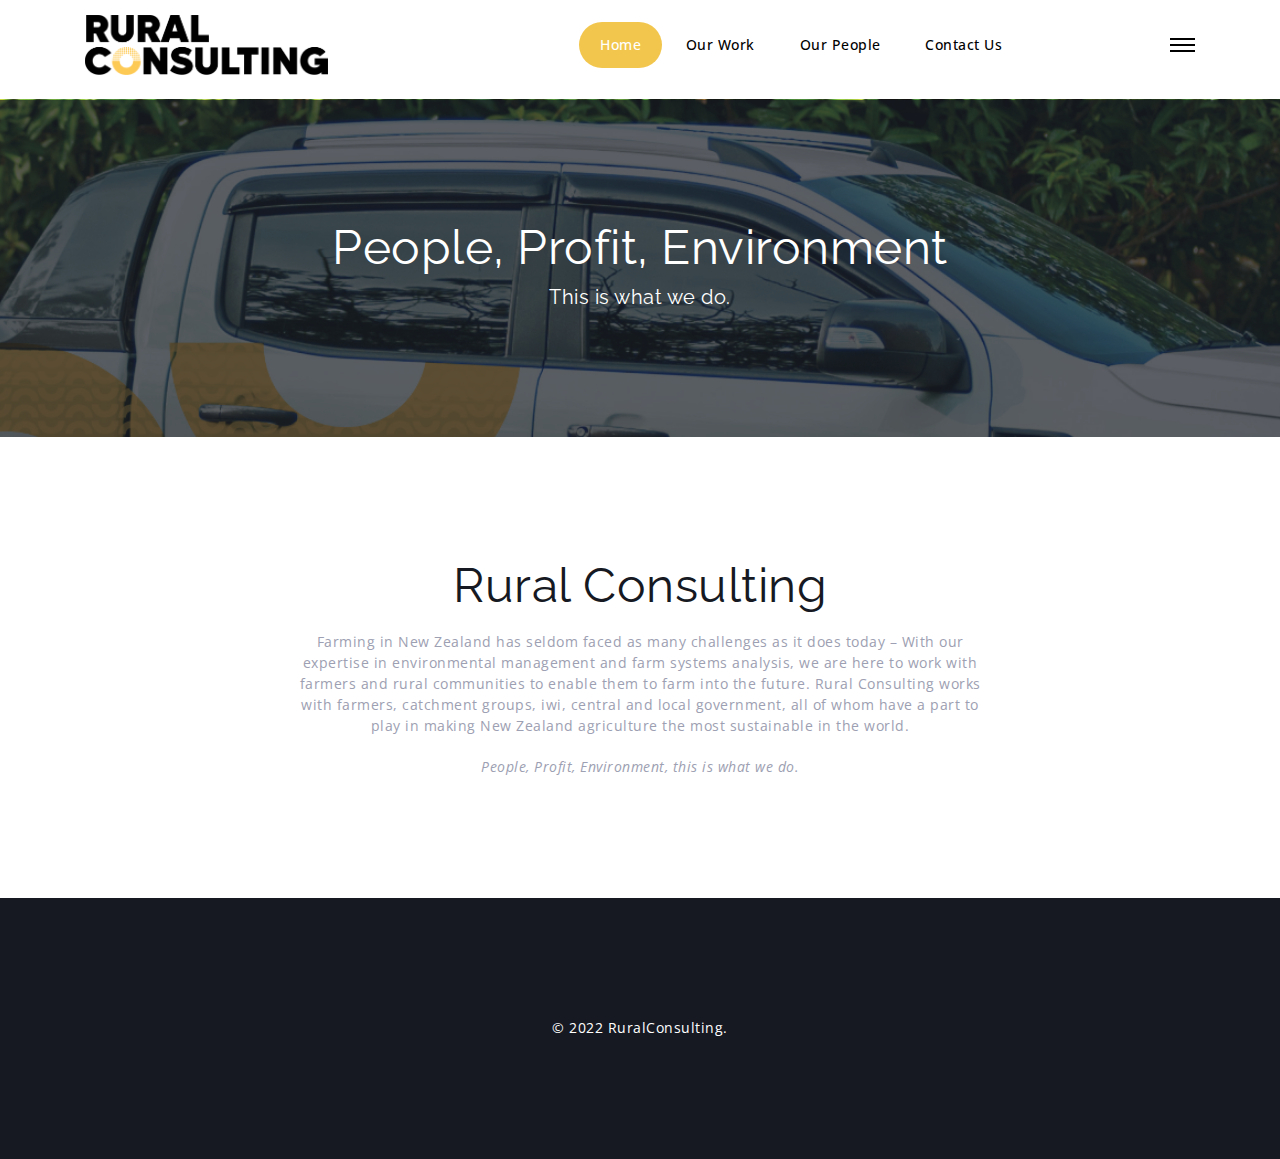
==== index.html @ 0eea69d3 "Added our people page with no images except Josh" ====
<!DOCTYPE html>
<html lang="en">
<head>
    <!-- Meta Tags -->
    <meta charset="utf-8">
    <meta name="viewport" content="width=device-width, initial-scale=1, shrink-to-fit=no">
    <!-- Page Title -->
    <title>RuralConsulting | Home</title>
    <!-- Bundle -->
    <link rel="stylesheet" href="vendor/css/bundle.min.css">
    <!-- Plugin Css -->
    <link rel="stylesheet" href="vendor/css/revolution-settings.min.css">
    <link rel="stylesheet" href="vendor/css/jquery.fancybox.min.css">
    <link rel="stylesheet" href="vendor/css/owl.carousel.min.css">
    <link rel="stylesheet" href="vendor/css/swiper.min.css">
    <link rel="stylesheet" href="vendor/css/cubeportfolio.min.css">
    <link rel="stylesheet" href="vendor/css/LineIcons.min.css">
    <link rel="stylesheet" href="vendor/css/jquery-ui.bundle.css">
    <link rel="stylesheet" href="vendor/css/select2.min.css">
    <link rel="stylesheet" href="vendor/css/slick-theme.css">
    <link rel="stylesheet" href="vendor/css/slick.css">
    <!--    <link rel="stylesheet" href="../vendor/css/animate.css">-->
    <!-- Style Sheet -->
    <link rel="stylesheet" href="assets/css/style.css">
</head>
<body class="position-relative">


<!--Header Start-->
<header class="cursor-light">

    <!--Navigation-->
    <nav class="navbar navbar-top-default nav-radius navbar-expand-lg">
        <div class="container">
            <a href="index.html" title="Logo" class="logo">
                <!--Logo Default-->
                <img src="assets/img/rural_consuluting_logo.png" style="height:60px;" alt="logo" class="logo-dark logo-default">
                <img src="assets/img/rural_consuluting_logo.png" style="height:60px; alt="logo" class="logo-light logo-scrolled">
            </a>

            <!--Nav Links-->
            <div class="collapse navbar-collapse">
                <div class="navbar-nav ml-250">
                    <a class="nav-link active" href="index.html">Home</a>
                    <a class="nav-link" href="our-work.html">Our Work</a>
                    <a class="nav-link" href="our-people.html">Our People</a>
                    <a class="nav-link" href="contact-us.html">Contact Us</a>
                </div>

            </div>
            <!--Side Menu Button-->
            <a href="javascript:void(0)" class="parallax-btn sidemenu_btn" id="sidemenu_toggle">
                <div class="animated-wrap sidemenu_btn_inner">
                    <div class="animated-element">
                        <span></span>
                        <span></span>
                        <span></span>
                    </div>
                </div>
            </a>
        </div>
    </nav>

    <!--Side Nav-->
    <div class="side-menu hidden">
        <div class="inner-wrapper">
            <span class="btn-close link" id="btn_sideNavClose"></span>
            <nav class="side-nav w-100">
                <ul class="navbar-nav">
                    <li class="nav-item">
                        <a class="nav-link" href="index.html">Home</a>
                    </li>
                    <li class="nav-item">
                        <a class="nav-link" href="our-work.html">Our Work</a>
                    </li>
                    <li class="nav-item">
                        <a class="nav-link" href="our-people.html">Our People</a>
                    </li>
                    <li class="nav-item">
                        <a class="nav-link" href="contact-us.html">Contact Us</a>
                    </li>
                </ul>
            </nav>

            <div class="side-footer text-white w-100">
                <p class="text-white">&copy; 2022 RuralConsulting.</p>
            </div>
        </div>
    </div>
    <a id="close_side_menu" href="javascript:void(0);"></a>
    <!-- End side menu -->
</header>
<!--Header end-->

<section class="about-banner pb-0 padding-100">
    <h2 class="d-none">heading</h2>
    <div class="about-img parallaxie">
        <div class="bg-overlay opacity-7 bg-blue"></div>
        <div class="container">
            <div class="row">
                <div class="col-lg-12">
                    <h2 class="text-capitalize mb-15 text-center text-white">People, Profit, Environment</h2>
                    <h4 class="text-white text-center">This is what we do.</h4>
                </div>
            </div>
        </div>
    </div>
</section>

<!--About Sec-->
<section class="bg-white">
    <h2 class="d-none">heading</h2>
    <div class="container">
        <div class="row">
            <div class="col-lg-12 text-center">
                <!--<h4 class="">Lorem ipsum dolor sit am et</h4>-->
                <h2>Rural Consulting</h2>
                <p class="about-max pt-10">
                    Farming in New Zealand has seldom faced as many challenges as it does today – With our expertise
                    in environmental management and farm systems analysis, we are here to work with farmers and
                    rural communities to enable them to farm into the future.
                    Rural Consulting works with farmers, catchment groups, iwi, central and local government, all of
                    whom have a part to play in making New Zealand agriculture the most sustainable in the world.
                </p>
                <p>
                    <br>
                    <em>People, Profit, Environment, this is what we do.</em>
                </p>
            </div>
        </div>
    </div>
</section>
<!--End About Sec-->


<!--Footer Start-->
<section class="text-center bg-blue m-0">
    <h2 class="d-none">hidden</h2>
    <div class="container">
        <div class="row">
            <div class="col-md-12">
                <p class="company-about fadeIn text-capitalize">© 2022 RuralConsulting.</a></p>
            </div>
        </div>
    </div>
</section>
<!--Footer End-->



<!--G0 Top-->
<div class="go-top"><i class="fas fa-chevron-up"></i><i class="fas fa-chevron-up"></i></div>
<!--End Go Top-->


<!-- JavaScript -->
<script src="vendor/js/bundle.min.js"></script>
<!-- Plugin Js -->
<script src="vendor/js/jquery.fancybox.min.js"></script>
<script src="vendor/js/owl.carousel.min.js"></script>
<script src="vendor/js/swiper.min.js"></script>
<script src="vendor/js/jquery.cubeportfolio.min.js"></script>
<script src="vendor/js/jquery.appear.js"></script>
<script src="vendor/js/wow.min.js"></script>
<script src="vendor/js/flip.js"></script>
<script src="vendor/js/jquery-ui.bundle.js"></script>
<script src="vendor/js/select2.min.js"></script>
<script src="vendor/js/jquery.hoverdir.js"></script>
<script src="vendor/js/hover-item.js"></script>
<script src="vendor/js/slick.min.js"></script>
<script src="vendor/js/parallaxie.min.js"></script>
<!-- REVOLUTION JS FILES -->
<script src="vendor/js/jquery.themepunch.tools.min.js"></script>
<script src="vendor/js/jquery.themepunch.revolution.min.js"></script>
<!-- SLIDER REVOLUTION EXTENSIONS -->
<script src="vendor/js/extensions/revolution.extension.actions.min.js"></script>
<script src="vendor/js/extensions/revolution.extension.carousel.min.js"></script>
<script src="vendor/js/extensions/revolution.extension.kenburn.min.js"></script>
<script src="vendor/js/extensions/revolution.extension.layeranimation.min.js"></script>
<script src="vendor/js/extensions/revolution.extension.migration.min.js"></script>
<script src="vendor/js/extensions/revolution.extension.navigation.min.js"></script>
<script src="vendor/js/extensions/revolution.extension.parallax.min.js"></script>
<script src="vendor/js/extensions/revolution.extension.slideanims.min.js"></script>
<script src="vendor/js/extensions/revolution.extension.video.min.js"></script>
<!-- custom script -->
<script src="http://maps.google.com/maps/api/js?key=AIzaSyCo_pcAdFNbTDCAvMwAD19oRTuEmb9M50c"></script>
<script src="assets/js/maps.min.js"></script>
<script src="assets/js/script.js"></script>

</body>
</html>
---- vendor/css/revolution-settings.min.css ----
/*-----------------------------------------------------------------------------

-	Revolution Slider 5.0 Default Style Settings -

Screen Stylesheet

version:   	5.4.5
date:      	15/05/17
author:		themepunch
email:     	info@themepunch.com
website:   	http://www.themepunch.com
-----------------------------------------------------------------------------*/
#debungcontrolls,.debugtimeline{width:100%;box-sizing:border-box}.rev_column,.rev_column .tp-parallax-wrap,.tp-svg-layer svg{vertical-align:top}#debungcontrolls{z-index:100000;position:fixed;bottom:0;height:auto;background:rgba(0,0,0,.6);padding:10px}.debugtimeline{height:10px;position:relative;margin-bottom:3px;display:none;white-space:nowrap}.debugtimeline:hover{height:15px}.the_timeline_tester{background:#e74c3c;position:absolute;top:0;left:0;height:100%;width:0}.rs-go-fullscreen{position:fixed!important;width:100%!important;height:100%!important;top:0!important;left:0!important;z-index:9999999!important;background:#fff!important}.debugtimeline.tl_slide .the_timeline_tester{background:#f39c12}.debugtimeline.tl_frame .the_timeline_tester{background:#3498db}.debugtimline_txt{color:#fff;font-weight:400;font-size:7px;position:absolute;left:10px;top:0;white-space:nowrap;line-height:10px}.rtl{direction:rtl}@font-face{font-family:revicons;src:url(../fonts/revicons.eot?5510888);src:url(../fonts/revicons/revicons.eot?5510888#iefix) format('embedded-opentype'),url(../fonts/revicons/revicons.woff?5510888) format('woff'),url(../fonts/revicons/revicons.ttf?5510888) format('truetype'),url(../fonts/revicons/revicons.svg?5510888#revicons) format('svg');font-weight:400;font-style:normal}[class*=" revicon-"]:before,[class^=revicon-]:before{font-family:revicons;font-style:normal;font-weight:400;speak:none;display:inline-block;text-decoration:inherit;width:1em;margin-right:.2em;text-align:center;font-variant:normal;text-transform:none;line-height:1em;margin-left:.2em}.revicon-search-1:before{content:'\e802'}.revicon-pencil-1:before{content:'\e831'}.revicon-picture-1:before{content:'\e803'}.revicon-cancel:before{content:'\e80a'}.revicon-info-circled:before{content:'\e80f'}.revicon-trash:before{content:'\e801'}.revicon-left-dir:before{content:'\e817'}.revicon-right-dir:before{content:'\e818'}.revicon-down-open:before{content:'\e83b'}.revicon-left-open:before{content:'\e819'}.revicon-right-open:before{content:'\e81a'}.revicon-angle-left:before{content:'\e820'}.revicon-angle-right:before{content:'\e81d'}.revicon-left-big:before{content:'\e81f'}.revicon-right-big:before{content:'\e81e'}.revicon-magic:before{content:'\e807'}.revicon-picture:before{content:'\e800'}.revicon-export:before{content:'\e80b'}.revicon-cog:before{content:'\e832'}.revicon-login:before{content:'\e833'}.revicon-logout:before{content:'\e834'}.revicon-video:before{content:'\e805'}.revicon-arrow-combo:before{content:'\e827'}.revicon-left-open-1:before{content:'\e82a'}.revicon-right-open-1:before{content:'\e82b'}.revicon-left-open-mini:before{content:'\e822'}.revicon-right-open-mini:before{content:'\e823'}.revicon-left-open-big:before{content:'\e824'}.revicon-right-open-big:before{content:'\e825'}.revicon-left:before{content:'\e836'}.revicon-right:before{content:'\e826'}.revicon-ccw:before{content:'\e808'}.revicon-arrows-ccw:before{content:'\e806'}.revicon-palette:before{content:'\e829'}.revicon-list-add:before{content:'\e80c'}.revicon-doc:before{content:'\e809'}.revicon-left-open-outline:before{content:'\e82e'}.revicon-left-open-2:before{content:'\e82c'}.revicon-right-open-outline:before{content:'\e82f'}.revicon-right-open-2:before{content:'\e82d'}.revicon-equalizer:before{content:'\e83a'}.revicon-layers-alt:before{content:'\e804'}.revicon-popup:before{content:'\e828'}.rev_slider_wrapper{position:relative;z-index:0;width:100%}.rev_slider{position:relative;overflow:visible}.entry-content .rev_slider a,.rev_slider a{box-shadow:none}.tp-overflow-hidden{overflow:hidden!important}.group_ov_hidden{overflow:hidden}.rev_slider img,.tp-simpleresponsive img{max-width:none!important;transition:none;margin:0;padding:0;border:none}.rev_slider .no-slides-text{font-weight:700;text-align:center;padding-top:80px}.rev_slider>ul,.rev_slider>ul>li,.rev_slider>ul>li:before,.rev_slider_wrapper>ul,.tp-revslider-mainul>li,.tp-revslider-mainul>li:before,.tp-simpleresponsive>ul,.tp-simpleresponsive>ul>li,.tp-simpleresponsive>ul>li:before{list-style:none!important;position:absolute;margin:0!important;padding:0!important;overflow-x:visible;overflow-y:visible;background-image:none;background-position:0 0;text-indent:0;top:0;left:0}.rev_slider>ul>li,.rev_slider>ul>li:before,.tp-revslider-mainul>li,.tp-revslider-mainul>li:before,.tp-simpleresponsive>ul>li,.tp-simpleresponsive>ul>li:before{visibility:hidden}.tp-revslider-mainul,.tp-revslider-slidesli{padding:0!important;margin:0!important;list-style:none!important}.fullscreen-container,.fullwidthbanner-container{padding:0;position:relative}.rev_slider li.tp-revslider-slidesli{position:absolute!important}.tp-caption .rs-untoggled-content{display:block}.tp-caption .rs-toggled-content{display:none}.rs-toggle-content-active.tp-caption .rs-toggled-content{display:block}.rs-toggle-content-active.tp-caption .rs-untoggled-content{display:none}.rev_slider .caption,.rev_slider .tp-caption{position:relative;visibility:hidden;white-space:nowrap;display:block;-webkit-font-smoothing:antialiased!important;z-index:1}.rev_slider .caption,.rev_slider .tp-caption,.tp-simpleresponsive img{-moz-user-select:none;-khtml-user-select:none;-webkit-user-select:none;-o-user-select:none}.rev_slider .tp-mask-wrap .tp-caption,.rev_slider .tp-mask-wrap :last-child,.wpb_text_column .rev_slider .tp-mask-wrap .tp-caption,.wpb_text_column .rev_slider .tp-mask-wrap :last-child{margin-bottom:0}.tp-svg-layer svg{width:100%;height:100%;position:relative}.tp-carousel-wrapper{cursor:url(openhand.cur),move}.tp-carousel-wrapper.dragged{cursor:url(closedhand.cur),move}.tp_inner_padding{box-sizing:border-box;max-height:none!important}.tp-caption.tp-layer-selectable{-moz-user-select:all;-khtml-user-select:all;-webkit-user-select:all;-o-user-select:all}.tp-caption.tp-hidden-caption,.tp-forcenotvisible,.tp-hide-revslider,.tp-parallax-wrap.tp-hidden-caption{visibility:hidden!important;display:none!important}.rev_slider audio,.rev_slider embed,.rev_slider iframe,.rev_slider object,.rev_slider video{max-width:none!important}.tp-element-background{position:absolute;top:0;left:0;width:100%;height:100%;z-index:0}.tp-blockmask,.tp-blockmask_in,.tp-blockmask_out{position:absolute;top:0;left:0;width:100%;height:100%;background:#fff;z-index:1000;transform:scaleX(0) scaleY(0)}.tp-parallax-wrap{transform-style:preserve-3d}.rev_row_zone{position:absolute;width:100%;left:0;box-sizing:border-box;min-height:50px;font-size:0}.rev_column_inner,.rev_slider .tp-caption.rev_row{position:relative;width:100%!important;box-sizing:border-box}.rev_row_zone_top{top:0}.rev_row_zone_middle{top:50%;transform:translateY(-50%)}.rev_row_zone_bottom{bottom:0}.rev_slider .tp-caption.rev_row{display:table;table-layout:fixed;vertical-align:top;height:auto!important;font-size:0}.rev_column{display:table-cell;position:relative;height:auto;box-sizing:border-box;font-size:0}.rev_column_inner{display:block;height:auto!important;white-space:normal!important}.rev_column_bg{width:100%;height:100%;position:absolute;top:0;left:0;z-index:0;box-sizing:border-box;background-clip:content-box;border:0 solid transparent}.tp-caption .backcorner,.tp-caption .backcornertop,.tp-caption .frontcorner,.tp-caption .frontcornertop{height:0;top:0;width:0;position:absolute}.rev_column_inner .tp-loop-wrap,.rev_column_inner .tp-mask-wrap,.rev_column_inner .tp-parallax-wrap{text-align:inherit}.rev_column_inner .tp-mask-wrap{display:inline-block}.rev_column_inner .tp-parallax-wrap,.rev_column_inner .tp-parallax-wrap .tp-loop-wrap,.rev_column_inner .tp-parallax-wrap .tp-mask-wrap{position:relative!important;left:auto!important;top:auto!important;line-height:0}.tp-video-play-button,.tp-video-play-button i{line-height:50px!important;vertical-align:top;text-align:center}.rev_column_inner .rev_layer_in_column,.rev_column_inner .tp-parallax-wrap,.rev_column_inner .tp-parallax-wrap .tp-loop-wrap,.rev_column_inner .tp-parallax-wrap .tp-mask-wrap{vertical-align:top}.rev_break_columns{display:block!important}.rev_break_columns .tp-parallax-wrap.rev_column{display:block!important;width:100%!important}.fullwidthbanner-container{overflow:hidden}.fullwidthbanner-container .fullwidthabanner{width:100%;position:relative}.tp-static-layers{position:absolute;z-index:101;top:0;left:0}.tp-caption .frontcorner{border-left:40px solid transparent;border-right:0 solid transparent;border-top:40px solid #00A8FF;left:-40px}.tp-caption .backcorner{border-left:0 solid transparent;border-right:40px solid transparent;border-bottom:40px solid #00A8FF;right:0}.tp-caption .frontcornertop{border-left:40px solid transparent;border-right:0 solid transparent;border-bottom:40px solid #00A8FF;left:-40px}.tp-caption .backcornertop{border-left:0 solid transparent;border-right:40px solid transparent;border-top:40px solid #00A8FF;right:0}.tp-layer-inner-rotation{position:relative!important}img.tp-slider-alternative-image{width:100%;height:auto}.caption.fullscreenvideo,.rs-background-video-layer,.tp-caption.coverscreenvideo,.tp-caption.fullscreenvideo{width:100%;height:100%;top:0;left:0;position:absolute}.noFilterClass{filter:none!important}.rs-background-video-layer{visibility:hidden;z-index:0}.caption.fullscreenvideo audio,.caption.fullscreenvideo iframe,.caption.fullscreenvideo video,.tp-caption.fullscreenvideo iframe,.tp-caption.fullscreenvideo iframe audio,.tp-caption.fullscreenvideo iframe video{width:100%!important;height:100%!important;display:none}.fullcoveredvideo audio,.fullscreenvideo audio .fullcoveredvideo video,.fullscreenvideo video{background:#000}.fullcoveredvideo .tp-poster{background-position:center center;background-size:cover;width:100%;height:100%;top:0;left:0}.videoisplaying .html5vid .tp-poster{display:none}.tp-video-play-button{background:#000;background:rgba(0,0,0,.3);border-radius:5px;position:absolute;top:50%;left:50%;color:#FFF;margin-top:-25px;margin-left:-25px;cursor:pointer;width:50px;height:50px;box-sizing:border-box;display:inline-block;z-index:4;opacity:0;transition:opacity .3s ease-out!important}.tp-audio-html5 .tp-video-play-button,.tp-hiddenaudio{display:none!important}.tp-caption .html5vid{width:100%!important;height:100%!important}.tp-video-play-button i{width:50px;height:50px;display:inline-block;font-size:40px!important}.rs-fullvideo-cover,.tp-dottedoverlay,.tp-shadowcover{height:100%;top:0;left:0;position:absolute}.tp-caption:hover .tp-video-play-button{opacity:1;display:block}.tp-caption .tp-revstop{display:none;border-left:5px solid #fff!important;border-right:5px solid #fff!important;margin-top:15px!important;line-height:20px!important;vertical-align:top;font-size:25px!important}.tp-seek-bar,.tp-video-button,.tp-volume-bar{outline:0;line-height:12px;margin:0;cursor:pointer}.videoisplaying .revicon-right-dir{display:none}.videoisplaying .tp-revstop{display:inline-block}.videoisplaying .tp-video-play-button{display:none}.fullcoveredvideo .tp-video-play-button{display:none!important}.fullscreenvideo .fullscreenvideo audio,.fullscreenvideo .fullscreenvideo video{object-fit:contain!important}.fullscreenvideo .fullcoveredvideo audio,.fullscreenvideo .fullcoveredvideo video{object-fit:cover!important}.tp-video-controls{position:absolute;bottom:0;left:0;right:0;padding:5px;opacity:0;transition:opacity .3s;background-image:linear-gradient(to bottom,#000 13%,#323232 100%);display:table;max-width:100%;overflow:hidden;box-sizing:border-box}.rev-btn.rev-hiddenicon i,.rev-btn.rev-withicon i{transition:all .2s ease-out!important;font-size:15px}.tp-caption:hover .tp-video-controls{opacity:.9}.tp-video-button{background:rgba(0,0,0,.5);border:0;border-radius:3px;font-size:12px;color:#fff;padding:0}.tp-video-button:hover{cursor:pointer}.tp-video-button-wrap,.tp-video-seek-bar-wrap,.tp-video-vol-bar-wrap{padding:0 5px;display:table-cell;vertical-align:middle}.tp-video-seek-bar-wrap{width:80%}.tp-video-vol-bar-wrap{width:20%}.tp-seek-bar,.tp-volume-bar{width:100%;padding:0}.rs-fullvideo-cover{width:100%;background:0 0;z-index:5}.disabled_lc .tp-video-play-button,.rs-background-video-layer audio::-webkit-media-controls,.rs-background-video-layer video::-webkit-media-controls,.rs-background-video-layer video::-webkit-media-controls-start-playback-button{display:none!important}.tp-audio-html5 .tp-video-controls{opacity:1!important;visibility:visible!important}.tp-dottedoverlay{background-repeat:repeat;width:100%;z-index:3}.tp-dottedoverlay.twoxtwo{background:url(../assets/gridtile.png)}.tp-dottedoverlay.twoxtwowhite{background:url(../assets/gridtile_white.png)}.tp-dottedoverlay.threexthree{background:url(../assets/gridtile_3x3.png)}.tp-dottedoverlay.threexthreewhite{background:url(../assets/gridtile_3x3_white.png)}.tp-shadowcover{width:100%;background:#fff;z-index:-1}.tp-shadow1{box-shadow:0 10px 6px -6px rgba(0,0,0,.8)}.tp-shadow2:after,.tp-shadow2:before,.tp-shadow3:before,.tp-shadow4:after{z-index:-2;position:absolute;content:"";bottom:10px;left:10px;width:50%;top:85%;max-width:300px;background:0 0;box-shadow:0 15px 10px rgba(0,0,0,.8);transform:rotate(-3deg)}.tp-shadow2:after,.tp-shadow4:after{transform:rotate(3deg);right:10px;left:auto}.tp-shadow5{position:relative;box-shadow:0 1px 4px rgba(0,0,0,.3),0 0 40px rgba(0,0,0,.1) inset}.tp-shadow5:after,.tp-shadow5:before{content:"";position:absolute;z-index:-2;box-shadow:0 0 25px 0 rgba(0,0,0,.6);top:30%;bottom:0;left:20px;right:20px;border-radius:100px/20px}.tp-button{padding:6px 13px 5px;border-radius:3px;height:30px;cursor:pointer;color:#fff!important;text-shadow:0 1px 1px rgba(0,0,0,.6)!important;font-size:15px;line-height:45px!important;font-family:arial,sans-serif;font-weight:700;letter-spacing:-1px;text-decoration:none}.tp-button.big{color:#fff;text-shadow:0 1px 1px rgba(0,0,0,.6);font-weight:700;padding:9px 20px;font-size:19px;line-height:57px!important}.purchase:hover,.tp-button.big:hover,.tp-button:hover{background-position:bottom,15px 11px}.purchase.green,.purchase:hover.green,.tp-button.green,.tp-button:hover.green{background-color:#21a117;box-shadow:0 3px 0 0 #104d0b}.purchase.blue,.purchase:hover.blue,.tp-button.blue,.tp-button:hover.blue{background-color:#1d78cb;box-shadow:0 3px 0 0 #0f3e68}.purchase.red,.purchase:hover.red,.tp-button.red,.tp-button:hover.red{background-color:#cb1d1d;box-shadow:0 3px 0 0 #7c1212}.purchase.orange,.purchase:hover.orange,.tp-button.orange,.tp-button:hover.orange{background-color:#f70;box-shadow:0 3px 0 0 #a34c00}.purchase.darkgrey,.purchase:hover.darkgrey,.tp-button.darkgrey,.tp-button.grey,.tp-button:hover.darkgrey,.tp-button:hover.grey{background-color:#555;box-shadow:0 3px 0 0 #222}.purchase.lightgrey,.purchase:hover.lightgrey,.tp-button.lightgrey,.tp-button:hover.lightgrey{background-color:#888;box-shadow:0 3px 0 0 #555}.rev-btn,.rev-btn:visited{outline:0!important;box-shadow:none!important;text-decoration:none!important;line-height:44px;font-size:17px;font-weight:500;padding:12px 35px;box-sizing:border-box;font-family:Roboto,sans-serif;cursor:pointer}.rev-btn.rev-uppercase,.rev-btn.rev-uppercase:visited{text-transform:uppercase;letter-spacing:1px;font-size:15px;font-weight:900}.rev-btn.rev-withicon i{font-weight:400;position:relative;top:0;margin-left:10px!important}.rev-btn.rev-hiddenicon i{font-weight:400;position:relative;top:0;opacity:0;margin-left:0!important;width:0!important}.rev-btn.rev-hiddenicon:hover i{opacity:1!important;margin-left:10px!important;width:auto!important}.rev-btn.rev-medium,.rev-btn.rev-medium:visited{line-height:36px;font-size:14px;padding:10px 30px}.rev-btn.rev-medium.rev-hiddenicon i,.rev-btn.rev-medium.rev-withicon i{font-size:14px;top:0}.rev-btn.rev-small,.rev-btn.rev-small:visited{line-height:28px;font-size:12px;padding:7px 20px}.rev-btn.rev-small.rev-hiddenicon i,.rev-btn.rev-small.rev-withicon i{font-size:12px;top:0}.rev-maxround{border-radius:30px}.rev-minround{border-radius:3px}.rev-burger{position:relative;width:60px;height:60px;box-sizing:border-box;padding:22px 0 0 14px;border-radius:50%;border:1px solid rgba(51,51,51,.25);-webkit-tap-highlight-color:transparent;cursor:pointer}.rev-burger span{display:block;width:30px;height:3px;background:#333;transition:.7s;pointer-events:none;transform-style:flat!important}.rev-burger.revb-white span,.rev-burger.revb-whitenoborder span{background:#fff}.rev-burger span:nth-child(2){margin:3px 0}#dialog_addbutton .rev-burger:hover :first-child,.open .rev-burger :first-child,.open.rev-burger :first-child{transform:translateY(6px) rotate(-45deg)}#dialog_addbutton .rev-burger:hover :nth-child(2),.open .rev-burger :nth-child(2),.open.rev-burger :nth-child(2){transform:rotate(-45deg);opacity:0}#dialog_addbutton .rev-burger:hover :last-child,.open .rev-burger :last-child,.open.rev-burger :last-child{transform:translateY(-6px) rotate(-135deg)}.rev-burger.revb-white{border:2px solid rgba(255,255,255,.2)}.rev-burger.revb-darknoborder,.rev-burger.revb-whitenoborder{border:0}.rev-burger.revb-darknoborder span{background:#333}.rev-burger.revb-whitefull{background:#fff;border:none}.rev-burger.revb-whitefull span{background:#333}.rev-burger.revb-darkfull{background:#333;border:none}.rev-burger.revb-darkfull span,.rev-scroll-btn.revs-fullwhite{background:#fff}@keyframes rev-ani-mouse{0%{opacity:1;top:29%}15%{opacity:1;top:50%}50%{opacity:0;top:50%}100%{opacity:0;top:29%}}.rev-scroll-btn{display:inline-block;position:relative;left:0;right:0;text-align:center;cursor:pointer;width:35px;height:55px;box-sizing:border-box;border:3px solid #fff;border-radius:23px}.rev-scroll-btn>*{display:inline-block;line-height:18px;font-size:13px;font-weight:400;color:#fff;font-family:proxima-nova,"Helvetica Neue",Helvetica,Arial,sans-serif;letter-spacing:2px}.rev-scroll-btn>.active,.rev-scroll-btn>:focus,.rev-scroll-btn>:hover{color:#fff}.rev-scroll-btn>.active,.rev-scroll-btn>:active,.rev-scroll-btn>:focus,.rev-scroll-btn>:hover{opacity:.8}.rev-scroll-btn.revs-fullwhite span{background:#333}.rev-scroll-btn.revs-fulldark{background:#333;border:none}.rev-scroll-btn.revs-fulldark span,.tp-bullet{background:#fff}.rev-scroll-btn span{position:absolute;display:block;top:29%;left:50%;width:8px;height:8px;margin:-4px 0 0 -4px;background:#fff;border-radius:50%;animation:rev-ani-mouse 2.5s linear infinite}.rev-scroll-btn.revs-dark{border-color:#333}.rev-scroll-btn.revs-dark span{background:#333}.rev-control-btn{position:relative;display:inline-block;z-index:5;color:#FFF;font-size:20px;line-height:60px;font-weight:400;font-style:normal;font-family:Raleway;text-decoration:none;text-align:center;background-color:#000;border-radius:50px;text-shadow:none;background-color:rgba(0,0,0,.5);width:60px;height:60px;box-sizing:border-box;cursor:pointer}.rev-cbutton-dark-sr,.rev-cbutton-light-sr{border-radius:3px}.rev-cbutton-light,.rev-cbutton-light-sr{color:#333;background-color:rgba(255,255,255,.75)}.rev-sbutton{line-height:37px;width:37px;height:37px}.rev-sbutton-blue{background-color:#3B5998}.rev-sbutton-lightblue{background-color:#00A0D1}.rev-sbutton-red{background-color:#DD4B39}.tp-bannertimer{visibility:hidden;width:100%;height:5px;background:#000;background:rgba(0,0,0,.15);position:absolute;z-index:200;top:0}.tp-bannertimer.tp-bottom{top:auto;bottom:0!important;height:5px}.tp-caption img{background:0 0;-ms-filter:"progid:DXImageTransform.Microsoft.gradient(startColorstr=#00FFFFFF,endColorstr=#00FFFFFF)";filter:progid:DXImageTransform.Microsoft.gradient(startColorstr=#00FFFFFF, endColorstr=#00FFFFFF);zoom:1}.caption.slidelink a div,.tp-caption.slidelink a div{width:3000px;height:1500px;background:url(../assets/coloredbg.png)}.tp-caption.slidelink a span{background:url(../assets/coloredbg.png)}.tp-loader.spinner0,.tp-loader.spinner5{background-image:url(../assets/loader.gif);background-repeat:no-repeat}.tp-shape{width:100%;height:100%}.tp-caption .rs-starring{display:inline-block}.tp-caption .rs-starring .star-rating{float:none;display:inline-block;vertical-align:top;color:#FFC321!important}.tp-caption .rs-starring .star-rating,.tp-caption .rs-starring-page .star-rating{position:relative;height:1em;width:5.4em;font-family:star;font-size:1em!important}.tp-loader.spinner0,.tp-loader.spinner1{width:40px;height:40px;margin-top:-20px;margin-left:-20px;animation:tp-rotateplane 1.2s infinite ease-in-out;background-color:#fff;border-radius:3px;box-shadow:0 0 20px 0 rgba(0,0,0,.15)}.tp-caption .rs-starring .star-rating:before,.tp-caption .rs-starring-page .star-rating:before{content:"\73\73\73\73\73";color:#E0DADF;float:left;top:0;left:0;position:absolute}.tp-caption .rs-starring .star-rating span{overflow:hidden;float:left;top:0;left:0;position:absolute;padding-top:1.5em;font-size:1em!important}.tp-caption .rs-starring .star-rating span:before{content:"\53\53\53\53\53";top:0;position:absolute;left:0}.tp-loader{top:50%;left:50%;z-index:10000;position:absolute}.tp-loader.spinner0{background-position:center center}.tp-loader.spinner5{background-position:10px 10px;background-color:#fff;margin:-22px;width:44px;height:44px;border-radius:3px}@keyframes tp-rotateplane{0%{transform:perspective(120px) rotateX(0) rotateY(0)}50%{transform:perspective(120px) rotateX(-180.1deg) rotateY(0)}100%{transform:perspective(120px) rotateX(-180deg) rotateY(-179.9deg)}}.tp-loader.spinner2{width:40px;height:40px;margin-top:-20px;margin-left:-20px;background-color:red;box-shadow:0 0 20px 0 rgba(0,0,0,.15);border-radius:100%;animation:tp-scaleout 1s infinite ease-in-out}@keyframes tp-scaleout{0%{transform:scale(0)}100%{transform:scale(1);opacity:0}}.tp-loader.spinner3{margin:-9px 0 0 -35px;width:70px;text-align:center}.tp-loader.spinner3 .bounce1,.tp-loader.spinner3 .bounce2,.tp-loader.spinner3 .bounce3{width:18px;height:18px;background-color:#fff;box-shadow:0 0 20px 0 rgba(0,0,0,.15);border-radius:100%;display:inline-block;animation:tp-bouncedelay 1.4s infinite ease-in-out;animation-fill-mode:both}.tp-loader.spinner3 .bounce1{animation-delay:-.32s}.tp-loader.spinner3 .bounce2{animation-delay:-.16s}@keyframes tp-bouncedelay{0%,100%,80%{transform:scale(0)}40%{transform:scale(1)}}.tp-loader.spinner4{margin:-20px 0 0 -20px;width:40px;height:40px;text-align:center;animation:tp-rotate 2s infinite linear}.tp-loader.spinner4 .dot1,.tp-loader.spinner4 .dot2{width:60%;height:60%;display:inline-block;position:absolute;top:0;background-color:#fff;border-radius:100%;animation:tp-bounce 2s infinite ease-in-out;box-shadow:0 0 20px 0 rgba(0,0,0,.15)}.tp-loader.spinner4 .dot2{top:auto;bottom:0;animation-delay:-1s}@keyframes tp-rotate{100%{transform:rotate(360deg)}}@keyframes tp-bounce{0%,100%{transform:scale(0)}50%{transform:scale(1)}}.tp-bullets.navbar,.tp-tabs.navbar,.tp-thumbs.navbar{border:none;min-height:0;margin:0;border-radius:0}.tp-bullets,.tp-tabs,.tp-thumbs{position:absolute;display:block;z-index:1000;top:0;left:0}.tp-tab,.tp-thumb{cursor:pointer;position:absolute;opacity:.5;box-sizing:border-box}.tp-arr-imgholder,.tp-tab-image,.tp-thumb-image,.tp-videoposter{background-position:center center;background-size:cover;width:100%;height:100%;display:block;position:absolute;top:0;left:0}.tp-tab.selected,.tp-tab:hover,.tp-thumb.selected,.tp-thumb:hover{opacity:1}.tp-tab-mask,.tp-thumb-mask{box-sizing:border-box!important}.tp-tabs,.tp-thumbs{box-sizing:content-box!important}.tp-bullet{width:15px;height:15px;position:absolute;background:rgba(255,255,255,.3);cursor:pointer}.tp-bullet.selected,.tp-bullet:hover{background:#fff}.tparrows{cursor:pointer;background:#000;background:rgba(0,0,0,.5);width:40px;height:40px;position:absolute;display:block;z-index:1000}.tparrows:hover{background:#000}.tparrows:before{font-family:revicons;font-size:15px;color:#fff;display:block;line-height:40px;text-align:center}.hginfo,.hglayerinfo{font-size:12px;font-weight:600}.tparrows.tp-leftarrow:before{content:'\e824'}.tparrows.tp-rightarrow:before{content:'\e825'}body.rtl .tp-kbimg{left:0!important}.dddwrappershadow{box-shadow:0 45px 100px rgba(0,0,0,.4)}.hglayerinfo{position:fixed;bottom:0;left:0;color:#FFF;line-height:20px;background:rgba(0,0,0,.75);padding:5px 10px;z-index:2000;white-space:normal}.helpgrid,.hginfo{position:absolute}.hginfo{top:-2px;left:-2px;color:#e74c3c;background:#000;padding:2px 5px}.indebugmode .tp-caption:hover{border:1px dashed #c0392b!important}.helpgrid{border:2px dashed #c0392b;top:0;left:0;z-index:0}#revsliderlogloglog{padding:15px;color:#fff;position:fixed;top:0;left:0;width:200px;height:150px;background:rgba(0,0,0,.7);z-index:100000;font-size:10px;overflow:scroll}.aden{filter:hue-rotate(-20deg) contrast(.9) saturate(.85) brightness(1.2)}.aden::after{background:linear-gradient(to right,rgba(66,10,14,.2),transparent);mix-blend-mode:darken}.perpetua::after,.reyes::after{mix-blend-mode:soft-light;opacity:.5}.inkwell{filter:sepia(.3) contrast(1.1) brightness(1.1) grayscale(1)}.perpetua::after{background:linear-gradient(to bottom,#005b9a,#e6c13d)}.reyes{filter:sepia(.22) brightness(1.1) contrast(.85) saturate(.75)}.reyes::after{background:#efcdad}.gingham{filter:brightness(1.05) hue-rotate(-10deg)}.gingham::after{background:linear-gradient(to right,rgba(66,10,14,.2),transparent);mix-blend-mode:darken}.toaster{filter:contrast(1.5) brightness(.9)}.toaster::after{background:radial-gradient(circle,#804e0f,#3b003b);mix-blend-mode:screen}.walden{filter:brightness(1.1) hue-rotate(-10deg) sepia(.3) saturate(1.6)}.walden::after{background:#04c;mix-blend-mode:screen;opacity:.3}.hudson{filter:brightness(1.2) contrast(.9) saturate(1.1)}.hudson::after{background:radial-gradient(circle,#a6b1ff 50%,#342134);mix-blend-mode:multiply;opacity:.5}.earlybird{filter:contrast(.9) sepia(.2)}.earlybird::after{background:radial-gradient(circle,#d0ba8e 20%,#360309 85%,#1d0210 100%);mix-blend-mode:overlay}.mayfair{filter:contrast(1.1) saturate(1.1)}.mayfair::after{background:radial-gradient(circle at 40% 40%,rgba(255,255,255,.8),rgba(255,200,200,.6),#111 60%);mix-blend-mode:overlay;opacity:.4}.lofi{filter:saturate(1.1) contrast(1.5)}.lofi::after{background:radial-gradient(circle,transparent 70%,#222 150%);mix-blend-mode:multiply}._1977{filter:contrast(1.1) brightness(1.1) saturate(1.3)}._1977:after{background:rgba(243,106,188,.3);mix-blend-mode:screen}.brooklyn{filter:contrast(.9) brightness(1.1)}.brooklyn::after{background:radial-gradient(circle,rgba(168,223,193,.4) 70%,#c4b7c8);mix-blend-mode:overlay}.xpro2{filter:sepia(.3)}.xpro2::after{background:radial-gradient(circle,#e6e7e0 40%,rgba(43,42,161,.6) 110%);mix-blend-mode:color-burn}.nashville{filter:sepia(.2) contrast(1.2) brightness(1.05) saturate(1.2)}.nashville::after{background:rgba(0,70,150,.4);mix-blend-mode:lighten}.nashville::before{background:rgba(247,176,153,.56);mix-blend-mode:darken}.lark{filter:contrast(.9)}.lark::after{background:rgba(242,242,242,.8);mix-blend-mode:darken}.lark::before{background:#22253f;mix-blend-mode:color-dodge}.moon{filter:grayscale(1) contrast(1.1) brightness(1.1)}.moon::before{background:#a0a0a0;mix-blend-mode:soft-light}.moon::after{background:#383838;mix-blend-mode:lighten}.clarendon{filter:contrast(1.2) saturate(1.35)}.clarendon:before{background:rgba(127,187,227,.2);mix-blend-mode:overlay}.willow{filter:grayscale(.5) contrast(.95) brightness(.9)}.willow::before{background-color:radial-gradient(40%,circle,#d4a9af 55%,#000 150%);mix-blend-mode:overlay}.willow::after{background-color:#d8cdcb;mix-blend-mode:color}.rise{filter:brightness(1.05) sepia(.2) contrast(.9) saturate(.9)}.rise::after{background:radial-gradient(circle,rgba(232,197,152,.8),transparent 90%);mix-blend-mode:overlay;opacity:.6}.rise::before{background:radial-gradient(circle,rgba(236,205,169,.15) 55%,rgba(50,30,7,.4));mix-blend-mode:multiply}._1977:after,._1977:before,.aden:after,.aden:before,.brooklyn:after,.brooklyn:before,.clarendon:after,.clarendon:before,.earlybird:after,.earlybird:before,.gingham:after,.gingham:before,.hudson:after,.hudson:before,.inkwell:after,.inkwell:before,.lark:after,.lark:before,.lofi:after,.lofi:before,.mayfair:after,.mayfair:before,.moon:after,.moon:before,.nashville:after,.nashville:before,.perpetua:after,.perpetua:before,.reyes:after,.reyes:before,.rise:after,.rise:before,.slumber:after,.slumber:before,.toaster:after,.toaster:before,.walden:after,.walden:before,.willow:after,.willow:before,.xpro2:after,.xpro2:before{content:'';display:block;height:100%;width:100%;top:0;left:0;position:absolute;pointer-events:none}._1977,.aden,.brooklyn,.clarendon,.earlybird,.gingham,.hudson,.inkwell,.lark,.lofi,.mayfair,.moon,.nashville,.perpetua,.reyes,.rise,.slumber,.toaster,.walden,.willow,.xpro2{position:relative}._1977 img,.aden img,.brooklyn img,.clarendon img,.earlybird img,.gingham img,.hudson img,.inkwell img,.lark img,.lofi img,.mayfair img,.moon img,.nashville img,.perpetua img,.reyes img,.rise img,.slumber img,.toaster img,.walden img,.willow img,.xpro2 img{width:100%;z-index:1}._1977:before,.aden:before,.brooklyn:before,.clarendon:before,.earlybird:before,.gingham:before,.hudson:before,.inkwell:before,.lark:before,.lofi:before,.mayfair:before,.moon:before,.nashville:before,.perpetua:before,.reyes:before,.rise:before,.slumber:before,.toaster:before,.walden:before,.willow:before,.xpro2:before{z-index:2}._1977:after,.aden:after,.brooklyn:after,.clarendon:after,.earlybird:after,.gingham:after,.hudson:after,.inkwell:after,.lark:after,.lofi:after,.mayfair:after,.moon:after,.nashville:after,.perpetua:after,.reyes:after,.rise:after,.slumber:after,.toaster:after,.walden:after,.willow:after,.xpro2:after{z-index:3}.slumber{filter:saturate(.66) brightness(1.05)}.slumber::after{background:rgba(125,105,24,.5);mix-blend-mode:soft-light}.slumber::before{background:rgba(69,41,12,.4);mix-blend-mode:lighten}.tp-kbimg-wrap:after,.tp-kbimg-wrap:before{height:500%;width:500%}
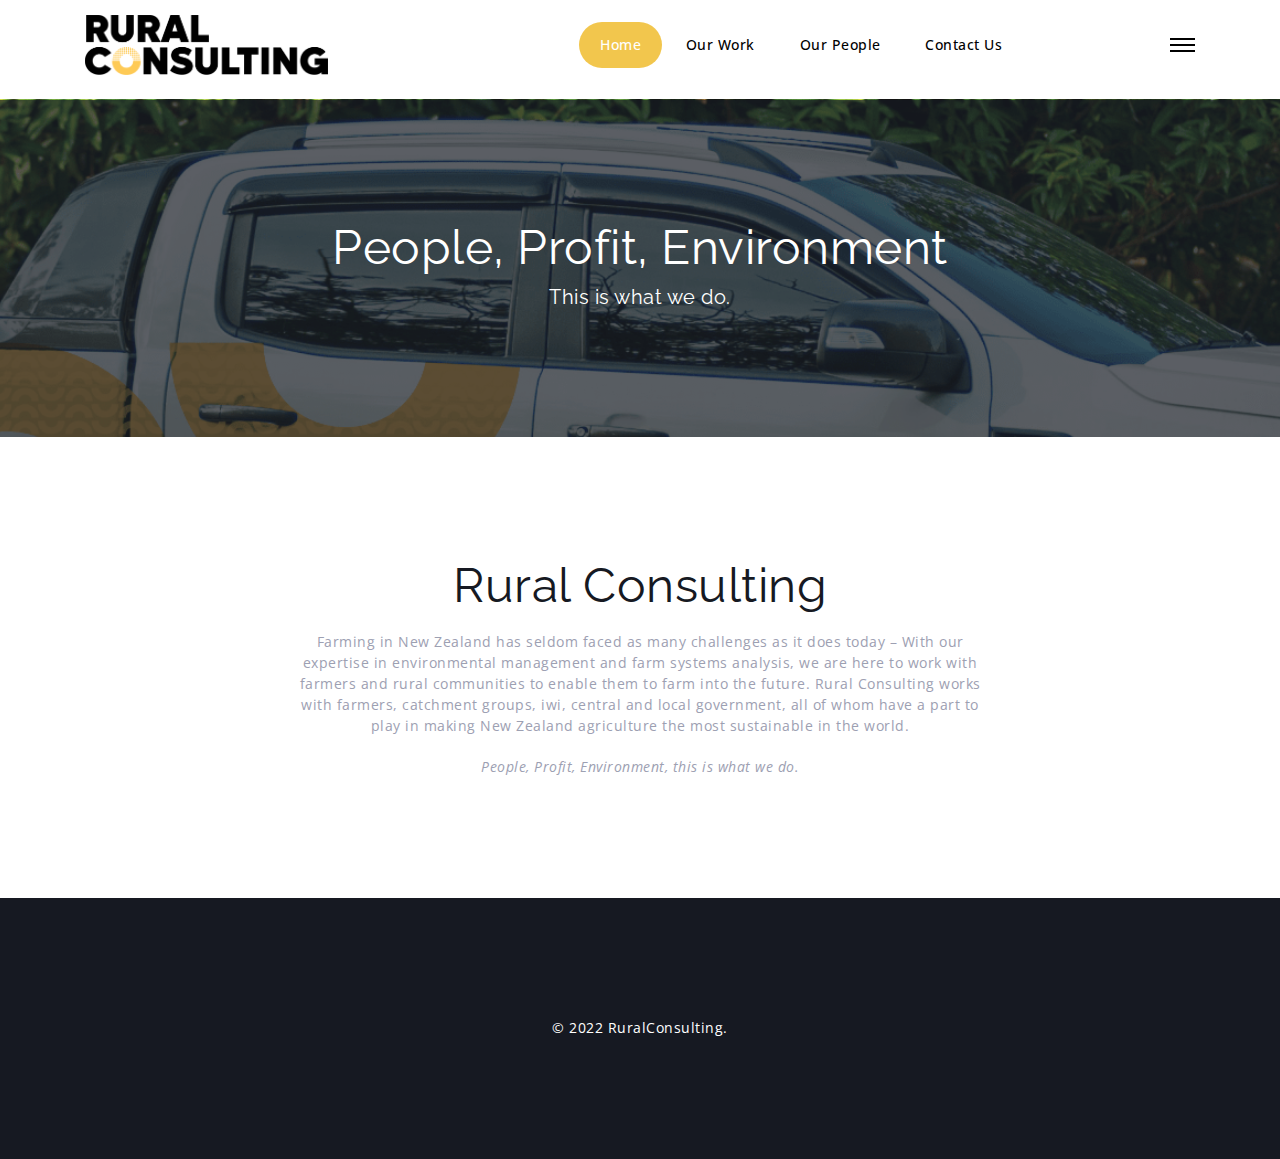
==== commit 316d80fc: "added our work subpages" ====
--- a/index.html
+++ b/index.html
@@ -93,7 +93,7 @@
 <!--Header end-->
 
 <section class="about-banner pb-0 padding-100">
-    <h2 class="d-none">heading</h2>
+    <h2 class="d-none">Home</h2>
     <div class="about-img parallaxie">
         <div class="bg-overlay opacity-7 bg-blue"></div>
         <div class="container">
@@ -109,7 +109,7 @@
 
 <!--About Sec-->
 <section class="bg-white">
-    <h2 class="d-none">heading</h2>
+    <h2 class="d-none">Home</h2>
     <div class="container">
         <div class="row">
             <div class="col-lg-12 text-center">
@@ -182,9 +182,6 @@
 <script src="vendor/js/extensions/revolution.extension.parallax.min.js"></script>
 <script src="vendor/js/extensions/revolution.extension.slideanims.min.js"></script>
 <script src="vendor/js/extensions/revolution.extension.video.min.js"></script>
-<!-- custom script -->
-<script src="http://maps.google.com/maps/api/js?key=AIzaSyCo_pcAdFNbTDCAvMwAD19oRTuEmb9M50c"></script>
-<script src="assets/js/maps.min.js"></script>
 <script src="assets/js/script.js"></script>
 
 </body>
--- a/assets/css/style.css
+++ b/assets/css/style.css
@@ -1058,7 +1058,6 @@
 .price-item{
     padding: 32px 22px;
     border-radius: 10px;
-    max-width: 380px;
     margin: 80px 0 0 0;
     background: #fff;
     -webkit-box-shadow: 0 0 10px rgba(0, 0, 0, 0.2);
@@ -1838,6 +1837,14 @@
     margin: 0 auto;
 }
 
+.bg-light .normal-list, .bg-white .normal-list {
+    color: #000;
+    text-align: left;
+}
+.normal-list li {
+    list-style: circle;
+}
+
 /*=============================
     End about
 ===========================*/
@@ -2778,3 +2785,15 @@
     }
 }
 
+
+
+.blog-p-img {
+    top: 10px;
+    max-height: 360px;
+    overflow: hidden;
+}
+
+.blog-img-p {
+    width: 100%;
+    margin-top: -50px;
+}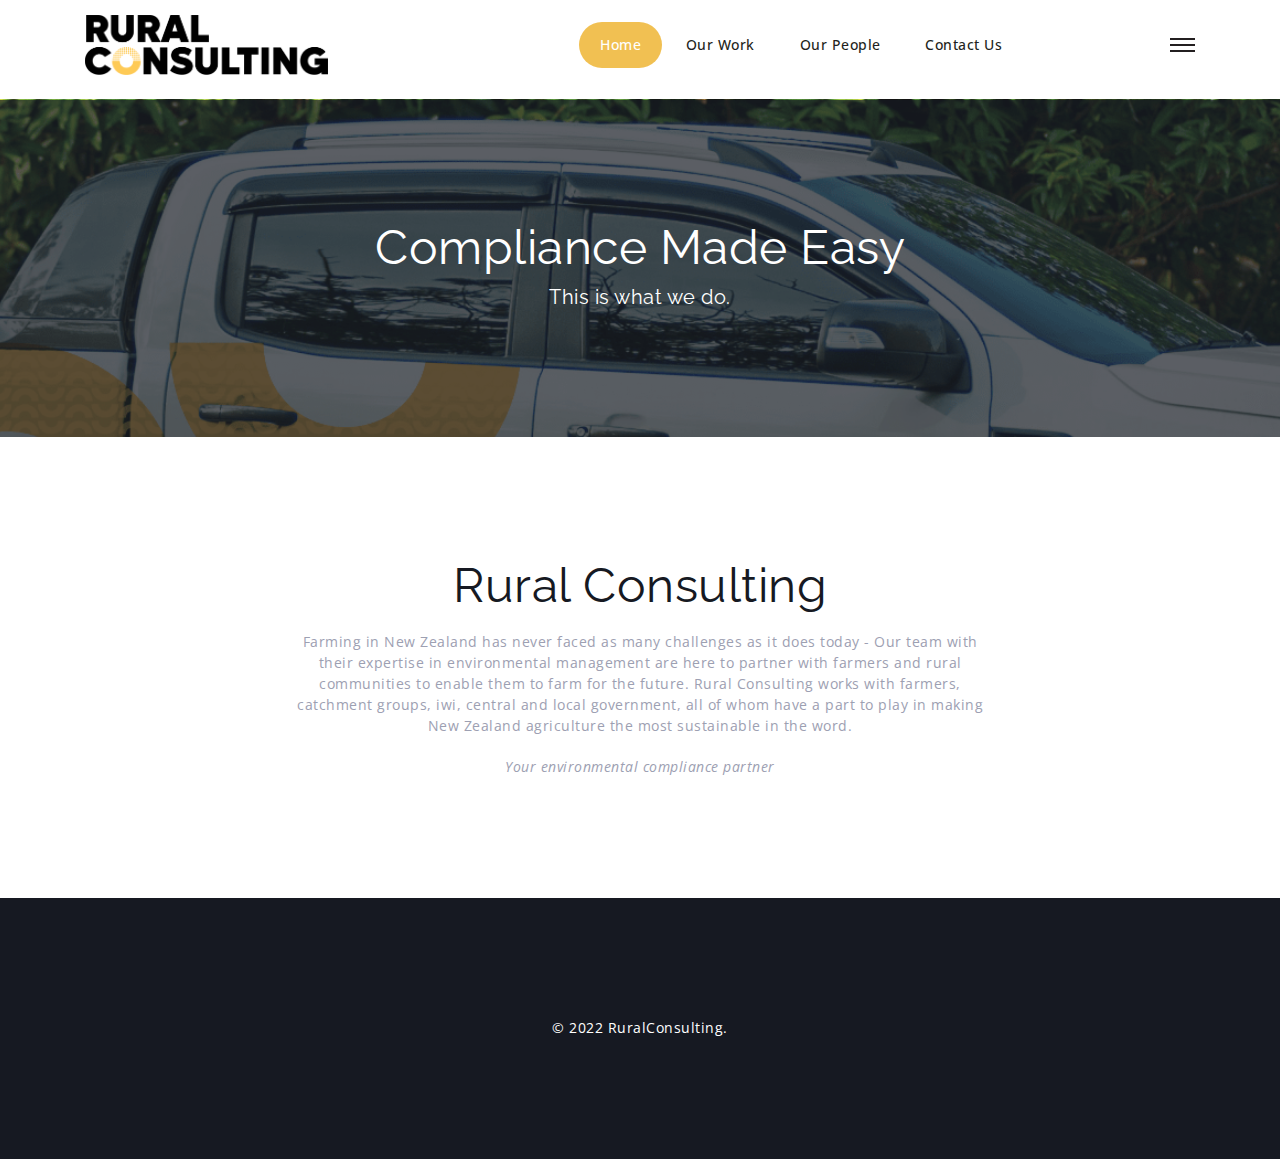
==== commit 6b6b6623: "Update index.html" ====
--- a/index.html
+++ b/index.html
@@ -99,7 +99,7 @@
         <div class="container">
             <div class="row">
                 <div class="col-lg-12">
-                    <h2 class="text-capitalize mb-15 text-center text-white">People, Profit, Environment</h2>
+                    <h2 class="text-capitalize mb-15 text-center text-white">Compliance made easy</h2>
                     <h4 class="text-white text-center">This is what we do.</h4>
                 </div>
             </div>
@@ -116,15 +116,15 @@
                 <!--<h4 class="">Lorem ipsum dolor sit am et</h4>-->
                 <h2>Rural Consulting</h2>
                 <p class="about-max pt-10">
-                    Farming in New Zealand has seldom faced as many challenges as it does today – With our expertise
-                    in environmental management and farm systems analysis, we are here to work with farmers and
-                    rural communities to enable them to farm into the future.
-                    Rural Consulting works with farmers, catchment groups, iwi, central and local government, all of
-                    whom have a part to play in making New Zealand agriculture the most sustainable in the world.
+                    Farming in New Zealand has never faced as many challenges as it does today - Our team with their 
+                    expertise in environmental management are here to partner with farmers and rural communities to 
+                    enable them to farm for the future. Rural Consulting works with farmers, catchment groups, iwi, 
+                    central and local government, all of whom have a part to play in making New Zealand agriculture 
+                    the most sustainable in the word. 
                 </p>
                 <p>
                     <br>
-                    <em>People, Profit, Environment, this is what we do.</em>
+                    <em>Your environmental compliance partner</em>
                 </p>
             </div>
         </div>
--- a/assets/css/style.css
+++ b/assets/css/style.css
@@ -84,7 +84,7 @@
 }
 
 .green{
-    color: #f2c64d;
+    color: #f1c052;
 }
 
 .blue{
@@ -92,7 +92,7 @@
 }
 
 .orange{
-    color: #f2c64d;
+    color: #f1c052;
 }
 
 .text-white{
@@ -104,7 +104,7 @@
 }
 
 .grey:hover{
-    color: #f2c64d;
+    color: #f1c052;
 }
 
 .bg-overlay{position: absolute;top: 0;left: 0;width: 100%;height: 100%;}
@@ -126,7 +126,7 @@
 .hr-line{
     width: 150px;
     height: 2px;
-    background: #000;
+    background: #231f20;
     display: block;
 }
 
@@ -135,11 +135,11 @@
 }
 
 h3 a {
-    color: #000;
+    color: #231f20;
 }
 
 a:hover{
-    color: #f2c64d;
+    color: #f1c052;
 }
 
 ol, ul {
@@ -227,12 +227,12 @@
 
 
 /* button background */
-.btn.btn-green{background: #f2c64d; border-color: #f2c64d; color: #ffffff !important; -webkit-transition: 1s; -o-transition: 1s; transition: 1s; cursor: pointer;}
+.btn.btn-green{background: #f1c052; border-color: #f1c052; color: #ffffff !important; -webkit-transition: 1s; -o-transition: 1s; transition: 1s; cursor: pointer;}
 .btn.btn-green:hover{background: #161922 !important; border-color: #161922; color: #ffffff !important; -webkit-transition: 1s; -o-transition: 1s; transition: 1s; cursor: pointer;}
 .btn.btn-blue{background: #161922; border-color: #161922; color: #ffffff !important; -webkit-transition: 1s; -o-transition: 1s; transition: 1s; cursor: pointer;}
-.btn.btn-blue:hover{background: #f2c64d !important; border-color: #f2c64d; color: #ffffff !important; -webkit-transition: 1s; -o-transition: 1s; transition: 1s; cursor: pointer;}
-.btn.btn-green-orange{background: #f2c64d; border-color: #f2c64d; color: #ffffff !important; -webkit-transition: 1s; -o-transition: 1s; transition: 1s; cursor: pointer;}
-.btn.btn-green-orange:hover{background: #f2c64d; border-color: #f2c64d; color: #ffffff !important; -webkit-transition: 1s; -o-transition: 1s; transition: 1s; cursor: pointer;}
+.btn.btn-blue:hover{background: #f1c052 !important; border-color: #f1c052; color: #ffffff !important; -webkit-transition: 1s; -o-transition: 1s; transition: 1s; cursor: pointer;}
+.btn.btn-green-orange{background: #f1c052; border-color: #f1c052; color: #ffffff !important; -webkit-transition: 1s; -o-transition: 1s; transition: 1s; cursor: pointer;}
+.btn.btn-green-orange:hover{background: #f1c052; border-color: #f1c052; color: #ffffff !important; -webkit-transition: 1s; -o-transition: 1s; transition: 1s; cursor: pointer;}
 
 
 
@@ -368,7 +368,7 @@
 }
 .load span:nth-child(2)
 {
-    background: #f2c64d;
+    background: #f1c052;
     left: 5px;
     top: -34px;
     -webkit-animation-delay: 1s;
@@ -376,7 +376,7 @@
 }
 .load span:nth-child(4)
 {
-    background: #f2c64d;
+    background: #f1c052;
     left: -24px;
     top: 3px;
     -webkit-animation-delay: 1.5s;
@@ -482,7 +482,7 @@
 .navbar-top-default .navbar-nav .nav-link {
     font-family: 'Open Sans', sans-serif;
     font-size: 14px;
-    color: #000;
+    color: #231f20;
     font-weight: 500;
     padding: 0 0 0;
     margin-right: 1.1rem;
@@ -497,7 +497,7 @@
 .header-appear .navbar-top-default .navbar-nav .nav-link {
     font-family: 'Raleway', sans-serif;
     font-size: 14px;
-    color: #000;
+    color: #231f20;
     font-weight: 500;
     text-transform: capitalize;
 }
@@ -517,12 +517,12 @@
     border-radius: 36px;
 }
 .nav-radius .navbar-nav .nav-link.active {
-    background:#f2c64d;
+    background:#f1c052;
     color: #ffffff !important;
 }
 
 .header-appear .nav-radius .navbar-nav .nav-link.active {
-    background: #f2c64d;
+    background: #f1c052;
     color: #ffffff !important;
 }
 
@@ -680,14 +680,14 @@
 .sidemenu_btn span {
     height: 2px;
     width: 25px;
-    background: #000;
+    background: #231f20;
     display: block;
 }
 
 .header-appear .sidemenu_btn span {
     height: 2px;
     width: 25px;
-    background: #000;
+    background: #231f20;
     display: block;
 }
 
@@ -899,7 +899,7 @@
     padding-bottom: 35px;
     padding-right: 35px;
     padding-left: 35px;
-    background-color: #f2c64d;
+    background-color: #f1c052;
     border-radius: 50%;
     max-width: 115px;
     -webkit-transition: 1s;
@@ -930,7 +930,7 @@
 }
 
 .about-padding2:hover{
-    background-color: #f2c64d;
+    background-color: #f1c052;
     -webkit-transition: 1s;
     -o-transition: 1s;
     transition: 1s;
@@ -1007,7 +1007,7 @@
 }
 
 .carousel-date{
-    background: #f2c64d;
+    background: #f1c052;
     padding:86px;
 }
 
@@ -1029,7 +1029,7 @@
 }
 
 #team-carousel .owl-dots .owl-dot.active {
-    background: #f2c64d;
+    background: #f1c052;
     height: 2px;
     width: 20px;
 }
@@ -1123,7 +1123,7 @@
 }
 
 ul.packages li i.fa-check{
-    color: #f2c64d;
+    color: #f1c052;
 }
 
 ul.packages li i.fa-times{
@@ -1239,7 +1239,7 @@
     color: transparent;
     border: 0;
     outline: none;
-    background: #f2c64d;
+    background: #f1c052;
 }
 
 .slick-dots li {
@@ -1382,7 +1382,7 @@
     transition: all 0.3s ease-in-out;
 }
 .date.date-hvr, .date-2.date-2-hvr{
-    background: #f2c64d;
+    background: #f1c052;
     -webkit-transition: .3s;
     -o-transition: .3s;
     transition: .3s;
@@ -1635,7 +1635,7 @@
     bottom: 15px;
     right: 15px;
     color: #ffffff;
-    background-color: #f2c64d;
+    background-color: #f1c052;
     z-index: 4;
     width: 40px;
     text-align: center;
@@ -1801,7 +1801,7 @@
     padding-right: 15px;
     font-weight: 700;
     content: '\f061';
-    background-color: #f2c64d;
+    background-color: #f1c052;
     -webkit-background-clip: text !important;
     -webkit-text-fill-color: transparent !important;
 }
@@ -1811,7 +1811,7 @@
     width: 100%;
     position: relative;
     left: 0.5rem;
-    background: #f2c64d;
+    background: #f1c052;
 }
 
 .image-about {
@@ -1838,7 +1838,7 @@
 }
 
 .bg-light .normal-list, .bg-white .normal-list {
-    color: #000;
+    color: #231f20;
     text-align: left;
 }
 .normal-list li {
@@ -1865,7 +1865,7 @@
 .comment li a > i {
     margin-right: 5px;
     vertical-align: middle;
-    color: #f2c64d;
+    color: #f1c052;
     font-size: 16px;
 }
 
@@ -1925,7 +1925,7 @@
 
 .widget_search .input-group-addon {
     height: 40px;
-    background-color: #f2c64d;
+    background-color: #f1c052;
     color: #fff;
     position: relative;
     top: 0;
@@ -1940,7 +1940,7 @@
 }
 
 .widget_search .input-group-addon:hover{
-    background-color: #f2c64d;
+    background-color: #f1c052;
     -webkit-transition: 1s;
     -o-transition: 1s;
     transition: 1s;
@@ -1988,7 +1988,7 @@
 }
 
 .webtags li a:hover{
-    background: #f2c64d;
+    background: #f1c052;
     color: #fff;
 }
 
@@ -2039,11 +2039,11 @@
 }
 
 .webcats li a:hover {
-    color: #f2c64d;
+    color: #f1c052;
 }
 
 .webcats li a:hover > span{
-    background: #f2c64d;
+    background: #f1c052;
     color: #fff;
 }
 
@@ -2095,16 +2095,16 @@
 .page-item.active .page-link {
     z-index: 1;
     color: #fff;
-    background-color: #f2c64d;
-    border-color: #f2c64d;
+    background-color: #f1c052;
+    border-color: #f1c052;
 }
 
 .page-link:hover {
     z-index: 2;
     color: #fff;
     text-decoration: none;
-    background-color: #f2c64d;
-    border-color: #f2c64d;
+    background-color: #f1c052;
+    border-color: #f1c052;
 }
 
 .page-link {
@@ -2113,7 +2113,7 @@
     padding: .5rem .75rem;
     margin-left: -1px;
     line-height: 1.25;
-    color: #f2c64d;
+    color: #f1c052;
     background-color: #fff;
     border: 1px solid #dee2e6;
 }
@@ -2158,7 +2158,7 @@
 }
 
 .btn-hvr-green:hover{
-    -webkit-text-fill-color: #f2c64d;
+    -webkit-text-fill-color: #f1c052;
     -webkit-transition: 1s;
     -o-transition: 1s;
     transition: 1s;
@@ -2387,7 +2387,7 @@
 .swiper-container-vertical>.swiper-pagination-bullets .swiper-pagination-bullet {
     margin: 6px 0;
     display: block;
-    background: #f2c64d;
+    background: #f1c052;
     width: 2px;
     height: 22px;
     border-radius: 0;
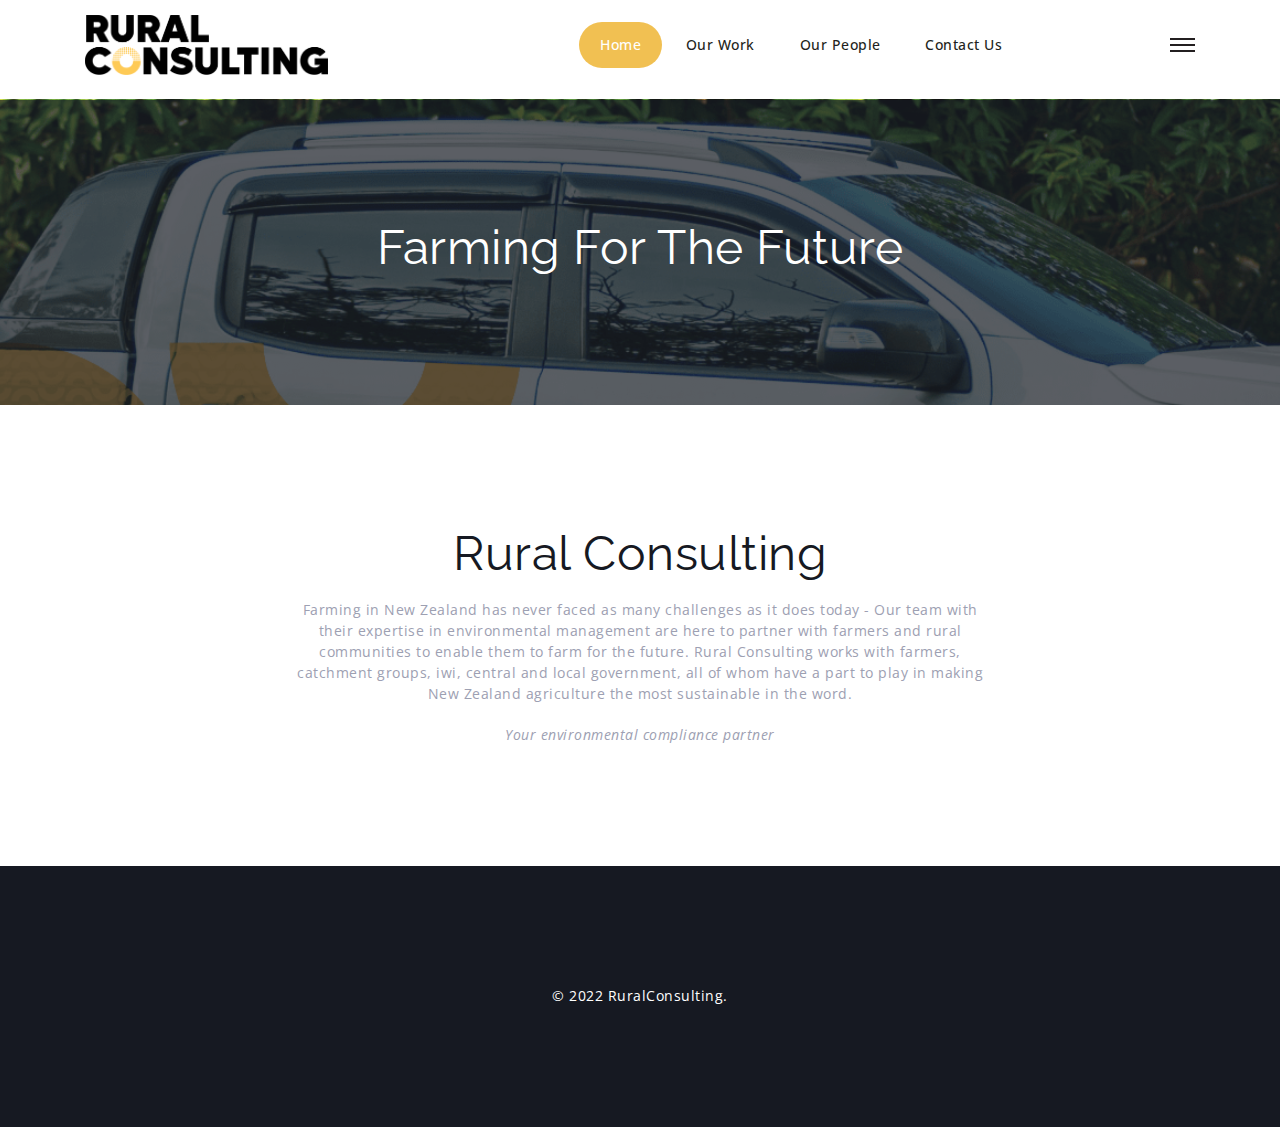
==== commit c24d1950: "Update index.html" ====
--- a/index.html
+++ b/index.html
@@ -99,8 +99,7 @@
         <div class="container">
             <div class="row">
                 <div class="col-lg-12">
-                    <h2 class="text-capitalize mb-15 text-center text-white">Compliance made easy</h2>
-                    <h4 class="text-white text-center">This is what we do.</h4>
+                    <h2 class="text-capitalize mb-15 text-center text-white">Farming for the future</h2>
                 </div>
             </div>
         </div>
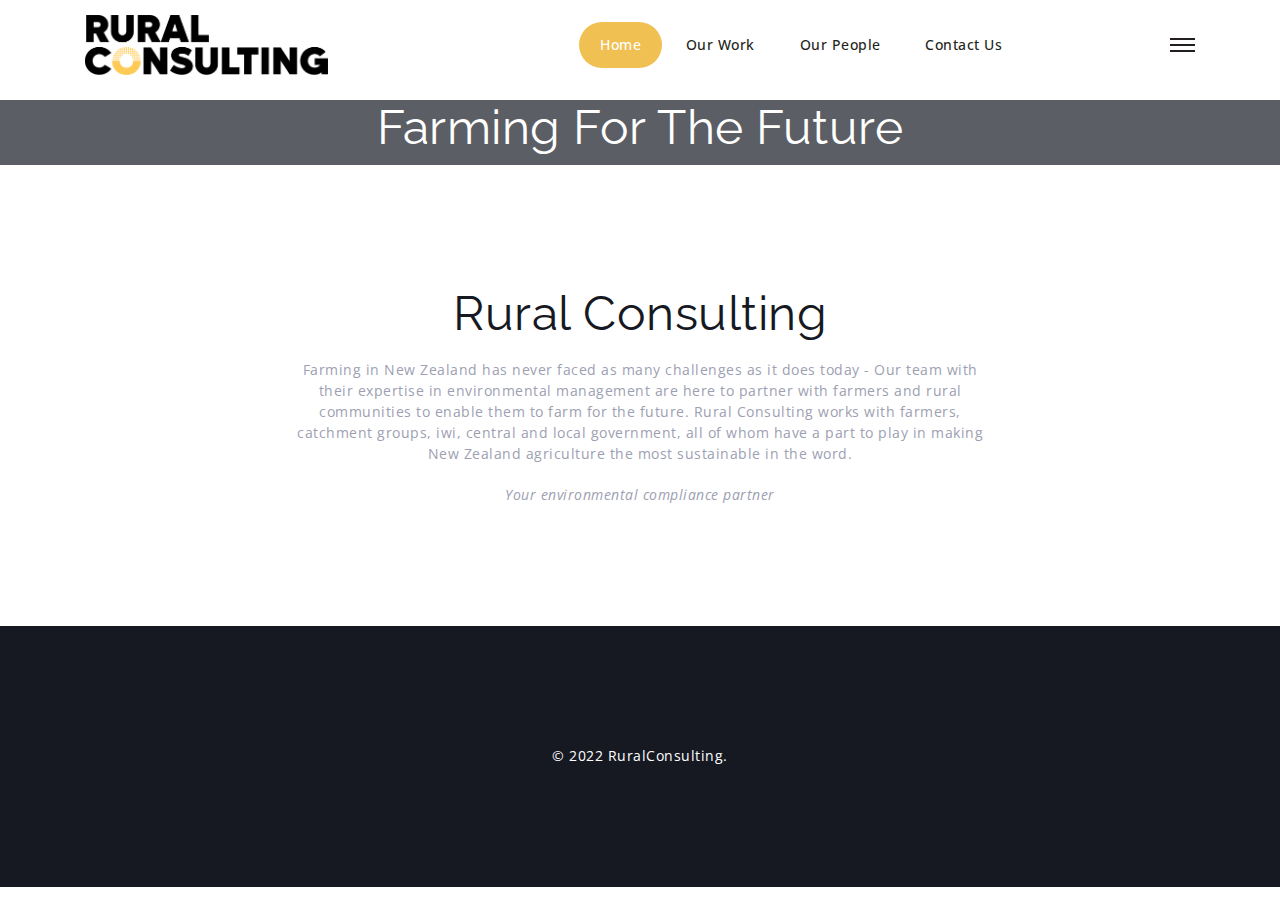
==== commit 62585bbf: "Update index.html" ====
--- a/index.html
+++ b/index.html
@@ -94,7 +94,7 @@
 
 <section class="about-banner pb-0 padding-100">
     <h2 class="d-none">Home</h2>
-    <div class="about-img parallaxie">
+    <div class="Main-Image_WebReady parallaxie">
         <div class="bg-overlay opacity-7 bg-blue"></div>
         <div class="container">
             <div class="row">
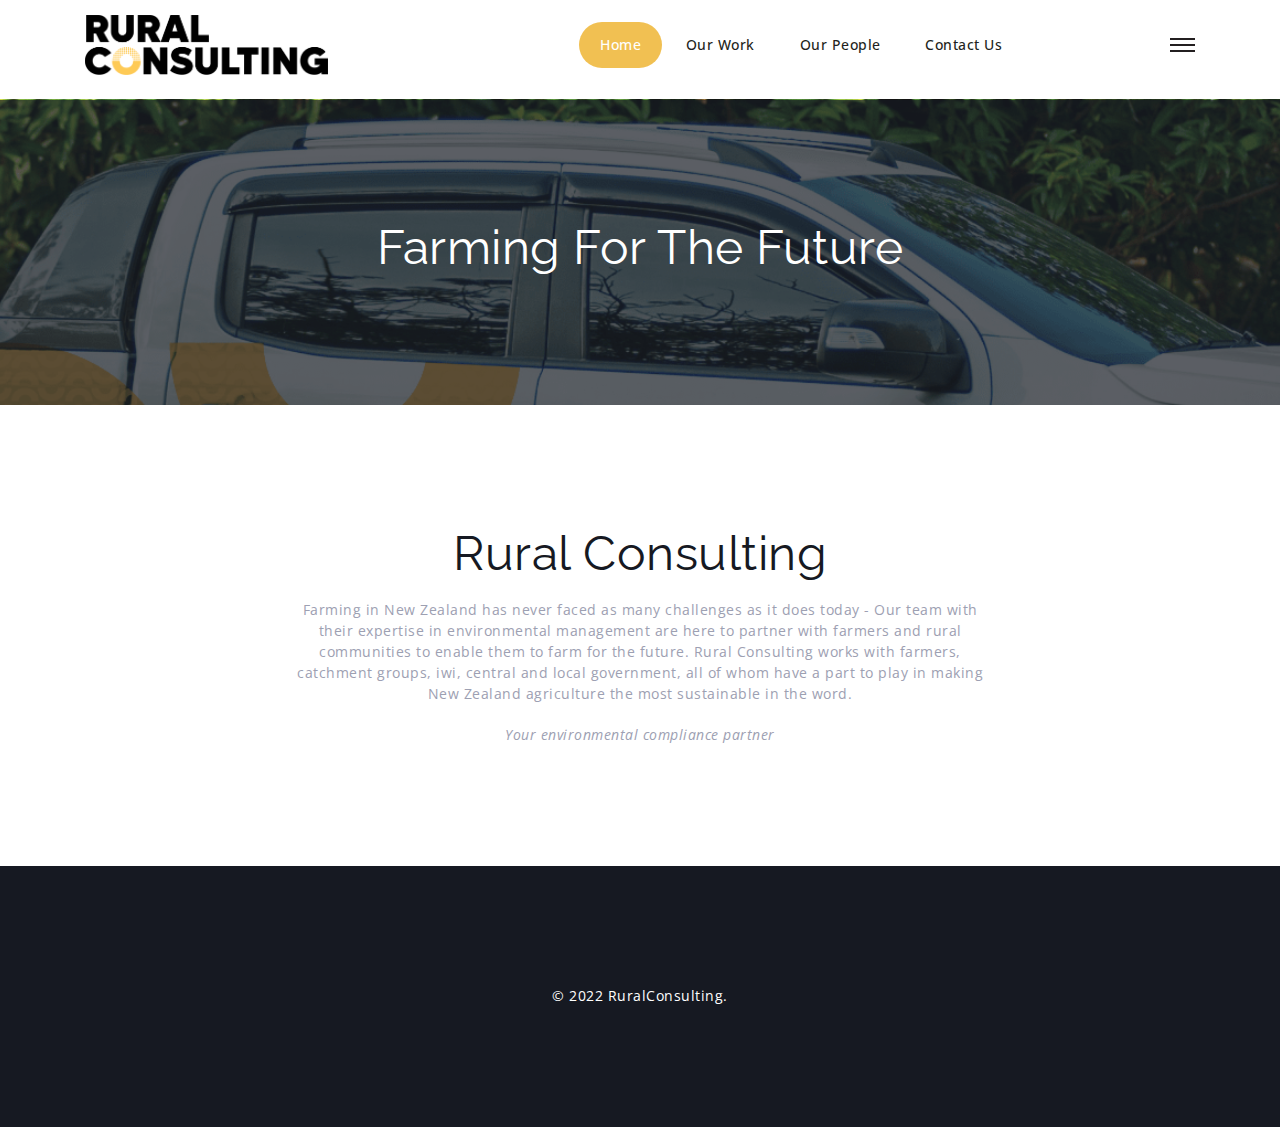
==== commit 0d4bec53: "Update index.html" ====
--- a/index.html
+++ b/index.html
@@ -94,7 +94,7 @@
 
 <section class="about-banner pb-0 padding-100">
     <h2 class="d-none">Home</h2>
-    <div class="Main-Image_WebReady parallaxie">
+    <div class="about-img parallaxie">
         <div class="bg-overlay opacity-7 bg-blue"></div>
         <div class="container">
             <div class="row">
